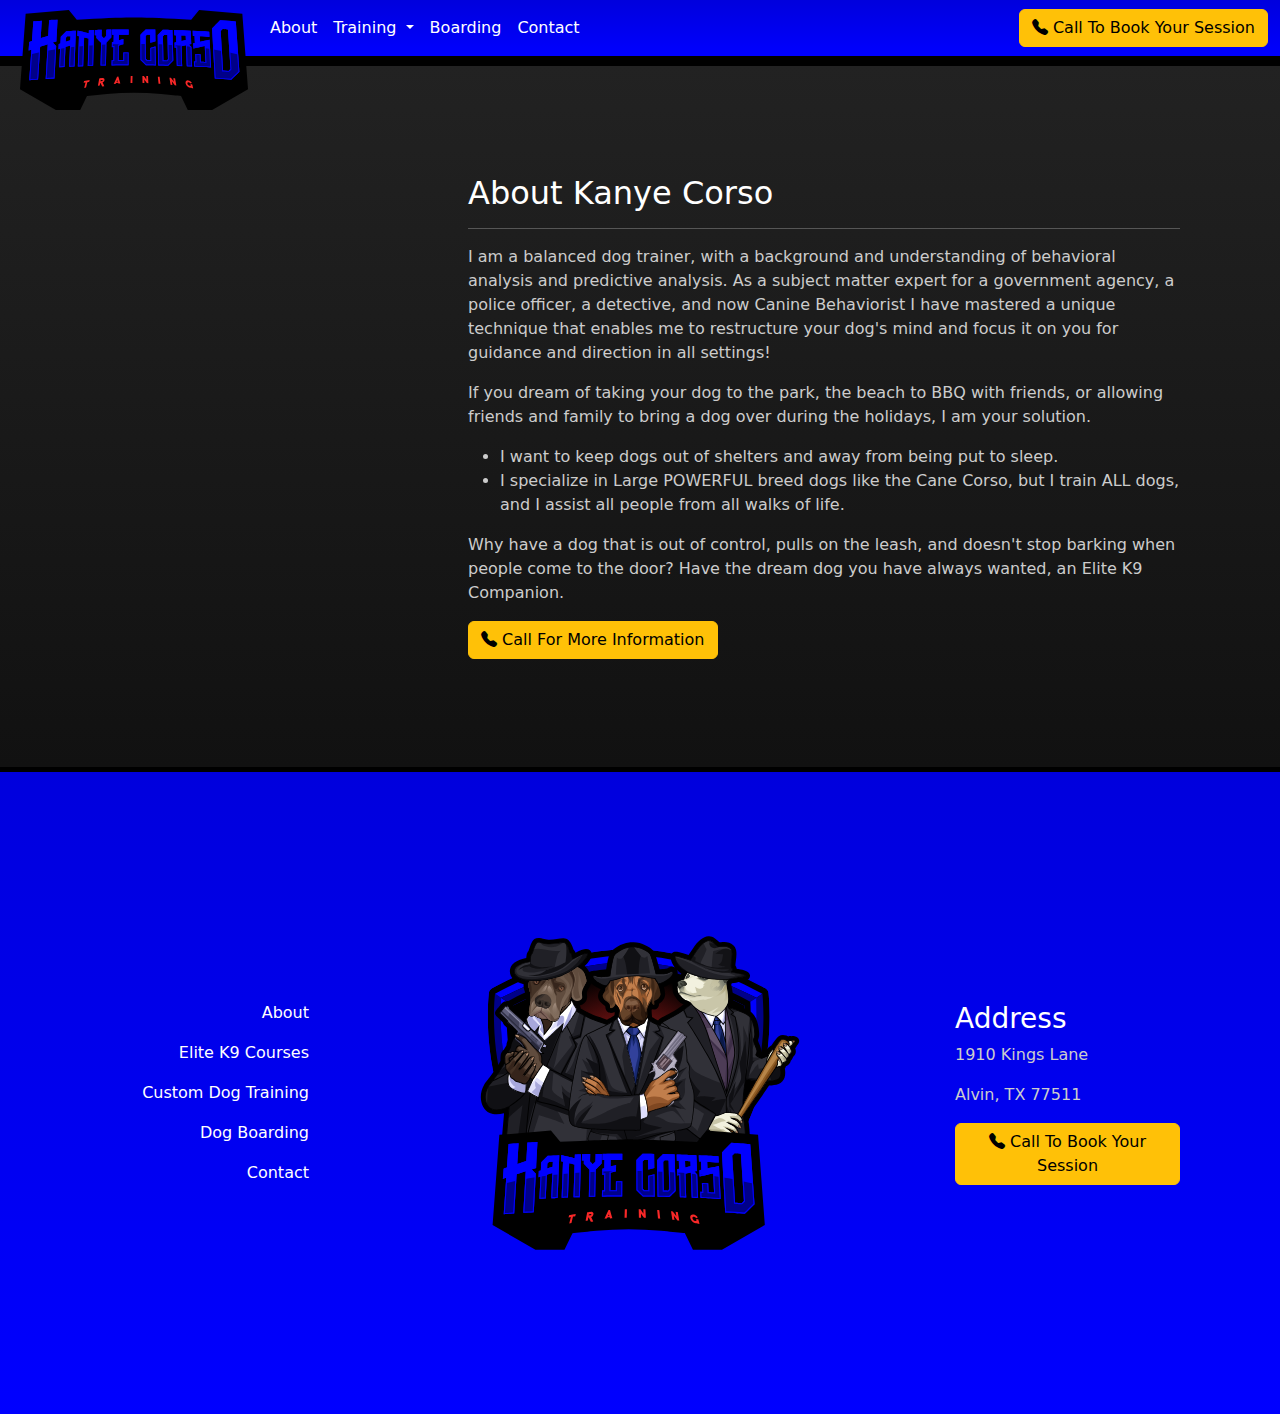
==== about.html @ 610530b4 "Initial import." ====
<!DOCTYPE html>
<html lang="en">
  <head>
    <meta charset="utf-8" />
    <meta name="viewport" content="width=device-width, initial-scale=1" />
    <title>About Kanye Corso</title>
    <meta
      name="description"
      content="I am a balanced dog trainer, with a background and understanding of behavioral analysis and predictive analysis."
    />
    <link href="./css/bootstrap.min.css" rel="stylesheet" />
    <link href="./fonts/icons/bootstrap-icons.css" rel="stylesheet" />
    <link href="./css/styles.css" rel="stylesheet" />
    <link
      rel="icon"
      href="images/favicon.svg"
      sizes="any"
      type="image/svg+xml"
    />
  </head>
  <body>
    <nav id="navbar" class="navbar navbar-expand-lg navbar-dark">
      <div class="container-fluid">
        <a id="navbar-logo" class="navbar-brand" href="./index.html"></a>
        <button
          class="navbar-toggler"
          type="button"
          data-bs-toggle="collapse"
          data-bs-target="#navbar-links"
          aria-controls="navbar-links"
          aria-expanded="false"
          aria-label="Toggle navigation"
        >
          <span class="navbar-toggler-icon"></span>
        </button>
        <div class="collapse navbar-collapse" id="navbar-links">
          <ul class="navbar-nav me-auto mb-2 mb-lg-0">
            <li class="nav-item">
              <a class="nav-link" href="./about.html">About</a>
            </li>
            <li class="nav-item dropdown">
              <a
                class="nav-link dropdown-toggle"
                href="#"
                role="button"
                data-bs-toggle="dropdown"
                aria-expanded="false"
              >
                Training
              </a>
              <ul class="dropdown-menu dropdown-menu-dark">
                <li>
                  <a class="dropdown-item" href="./courses.html"
                    >Elite K9 Courses</a
                  >
                </li>
                <li>
                  <a class="dropdown-item" href="./training.html"
                    >Custom Training</a
                  >
                </li>
              </ul>
            </li>
            <li class="nav-item">
              <a class="nav-link" href="./boarding.html">Boarding</a>
            </li>
            <li class="nav-item">
              <a class="nav-link" href="./contact.html">Contact</a>
            </li>
          </ul>
          <a class="btn btn-warning" href="tel:6123861790"
            ><i class="bi-telephone-fill"></i> Call To Book Your Session</a
          >
        </div>
      </div>
    </nav>
    <div class="content-dark text-bg-dark">
      <div class="container py-5">
        <div class="row">
          <div class="col-12 feature-text">
            <div>
              <div class="row">
                <div class="col-lg-4 mb-4">
                  <div class="video-container">
                    <iframe
                      class="object-fit-fill rounded"
                      src="https://www.youtube.com/embed/Y6xFnut482U?modestbranding=1"
                      title="YouTube video player"
                      frameborder="0"
                      allow="accelerometer; clipboard-write; gyroscope;"
                      allowfullscreen
                    ></iframe>
                  </div>
                </div>
                <div class="col-lg-8">
                  <h2>About Kanye Corso</h2>
                  <hr />
                  <p>
                    I am a balanced dog trainer, with a background and
                    understanding of behavioral analysis and predictive
                    analysis. As a subject matter expert for a government
                    agency, a police officer, a detective, and now Canine
                    Behaviorist I have mastered a unique technique that enables
                    me to restructure your dog's mind and focus it on you for
                    guidance and direction in all settings!
                  </p>
                  <p>
                    If you dream of taking your dog to the park, the beach to
                    BBQ with friends, or allowing friends and family to bring a
                    dog over during the holidays, I am your solution.
                  </p>
                  <ul>
                    <li>
                      I want to keep dogs out of shelters and away from being
                      put to sleep.
                    </li>
                    <li>
                      I specialize in Large POWERFUL breed dogs like the Cane
                      Corso, but I train ALL dogs, and I assist all people from
                      all walks of life.
                    </li>
                  </ul>
                  <p>
                    Why have a dog that is out of control, pulls on the leash,
                    and doesn't stop barking when people come to the door? Have
                    the dream dog you have always wanted, an Elite K9 Companion.
                  </p>
                  <a class="btn btn-warning" href="tel:6123861790"
                    ><i class="bi-telephone-fill"></i> Call For More
                    Information</a
                  >
                </div>
              </div>
            </div>
          </div>
        </div>
      </div>
    </div>
    <div class="footer text-bg-dark">
      <div class="container py-5">
        <div class="row">
          <div
            class="col-lg-3 feature-text d-lg-flex justify-content-center justify-content-xl-end"
          >
            <nav id="footer-nav" class="nav flex-column">
              <a class="nav-link text-center text-lg-end" href="./about.html"
                >About</a
              >
              <a class="nav-link text-center text-lg-end" href="./courses.html"
                >Elite K9 Courses</a
              >
              <a class="nav-link text-center text-lg-end" href="./training.html"
                >Custom Dog Training</a
              >
              <a class="nav-link text-center text-lg-end" href="./boarding.html"
                >Dog Boarding</a
              >
              <a class="nav-link text-center text-lg-end" href="./contact.html"
                >Contact</a
              >
            </nav>
          </div>
          <div class="col">
            <img src="./images/kanye-corso-training-logo.svg" />
          </div>
          <div
            class="col-lg-3 feature-text text-center text-lg-start justify-content-center justify-content-xl-start"
          >
            <div>
              <h3>Address</h3>
              <p>1910 Kings Lane</p>
              <p>Alvin, TX 77511</p>
              <a class="btn btn-warning" href="tel:6123861790"
                ><i class="bi-telephone-fill"></i> Call To Book Your Session</a
              >
            </div>
          </div>
        </div>
      </div>
    </div>
    <script src="./js/bootstrap.bundle.min.js"></script>
  </body>
</html>
---- css/styles.css ----
/* Variables */
:root {
  --primary-dark-blue: #000089;
  --primary-light-blue: #0000ff;
  --primary-red: #f92828;
}

/* Navbar */
@media (max-width: 992px) {
  #navbar {
    padding: 0;
  }
  #navbar .container-fluid {
    padding: 0;
  }
}
#navbar {
  background: linear-gradient(180deg, #0000dd 0%, #0000ff 100%);
  border-bottom: 5px solid #000000;
  min-height: 60px;
}
#navbar-logo {
  background: url("../images/kanye-corso-training-text-logo.svg") no-repeat;
  background-size: contain;
  height: 100px;
  left: 20px;
  position: absolute;
  top: 10px;
  width: 230px;
  z-index: 10;
}
#navbar-logo::after {
  background: var(--primary-light-blue);
  content: "";
  display: none;
  height: 120px;
  left: -10px;
  position: relative;
  top: -10px;
  width: 250px;
  z-index: -10;
}
.navbar-toggler {
  position: absolute;
  top: 10px;
  right: 10px;
}
#navbar-links {
  background: unset;
  margin-left: 250px;
}
@media (max-width: 992px) {
  #navbar-links {
    background: #151515;
    margin-left: 0;
    margin-top: 60px;
    padding: 60px 20px 20px;
    text-align: center;
    width: 100%;
  }
}
.nav-link {
  color: #ffffff;
}
.nav-link:hover {
  background: #000000;
}

/* Hero */
#hero {
  align-items: center;
  background: url("../images/boston-terrier.jpg") no-repeat center center;
  background-size: cover;
  height: calc(100vh - 56px);
  position: relative;
  width: 100%;
}

#hero-content {
  background: #000000 !important;
  bottom: 5%;
  position: absolute;
  left: 10%;
  width: 80%;
}
@media (min-width: 768px) {
  #hero-content {
    bottom: 20%;
    position: absolute;
    left: 10%;
    width: unset;
  }
}

/* Content Sections */
.content-light {
  background: linear-gradient(180deg, #ffffff 0%, #dddddd 100%) !important;
  padding: 30px 0;
}
.content-dark {
  background: linear-gradient(180deg, #222222 0%, #111111 100%) !important;
  border-bottom: 5px solid #000000;
  border-top: 5px solid #000000;
  padding: 30px 0;
}
.feature-text {
  align-items: center;
  display: flex;
  padding: 30px;
}
.contact-page {
  padding-bottom: 100px;
}
.footer {
  background: linear-gradient(180deg, #0000dd 0%, #0000ff 100%);
}

/* Pricing Table */
.pricing-table {
  display: grid;
  grid-template-columns: 32% 36% 32%;
  margin: 60px;
}
@media (max-width: 992px) {
  .pricing-table {
    grid-template-columns: 100%;
  }
}
.pricing-column {
  background: linear-gradient(180deg, #555555 0%, #333333 100%);
  border: 1px solid #111111;
  border-radius: 5px;
  box-shadow: #000000 2px 2px 15px;
  margin-bottom: 40px;
  overflow: hidden;
  position: relative;
}
.pricing-column.featured {
  scale: 1.075;
  z-index: 10;
}
@media (max-width: 992px) {
  .pricing-column.featured {
    scale: 1.005;
  }
}
.pricing-column h3 {
  background: linear-gradient(180deg, #151515 0%, #111111 100%);
  border-radius: 5px 5px 0px 0px;
  padding: 20px 0px;
  margin: 0;
  text-align: center;
}
.pricing-column.featured h3 {
  background: linear-gradient(180deg, #0000ee 0%, #0000ff 100%);
}
.price {
  background: #000;
  font-size: 40px;
  font-weight: bold;
  padding: 20px 0px;
  text-align: center;
}
.pricing-list {
  list-style: none;
  margin: 0;
  padding: 20px 0px;
}
.pricing-list li {
  color: #bbbbbb;
  line-height: 16px;
  padding: 0px 60px 4px;
  position: relative;
}
.pricing-list i {
  color: #ffffff;
  font-size: 24px;
  left: 34px;
  position: absolute;
  top: -4px;
}
.pricing-column .feature {
  background: #ffc107;
  bottom: 36px;
  color: #000000;
  font-size: 20px;
  padding: 4px 68px;
  position: absolute;
  right: -50px;
  transform: rotate(-45deg);
}
.pricing-cta {
  margin: 0px 0px 60px;
  text-align: center;
}

/* Typography */
p,
li {
  color: #cccccc;
}
.content-light p,
.content-light li {
  color: #555555;
}

/* Video */
.video-container {
  position: relative;
  padding-bottom: 56.25%;
}

.video-container iframe {
  position: absolute;
  top: 0;
  left: 0;
  width: 100%;
  height: 100%;
}
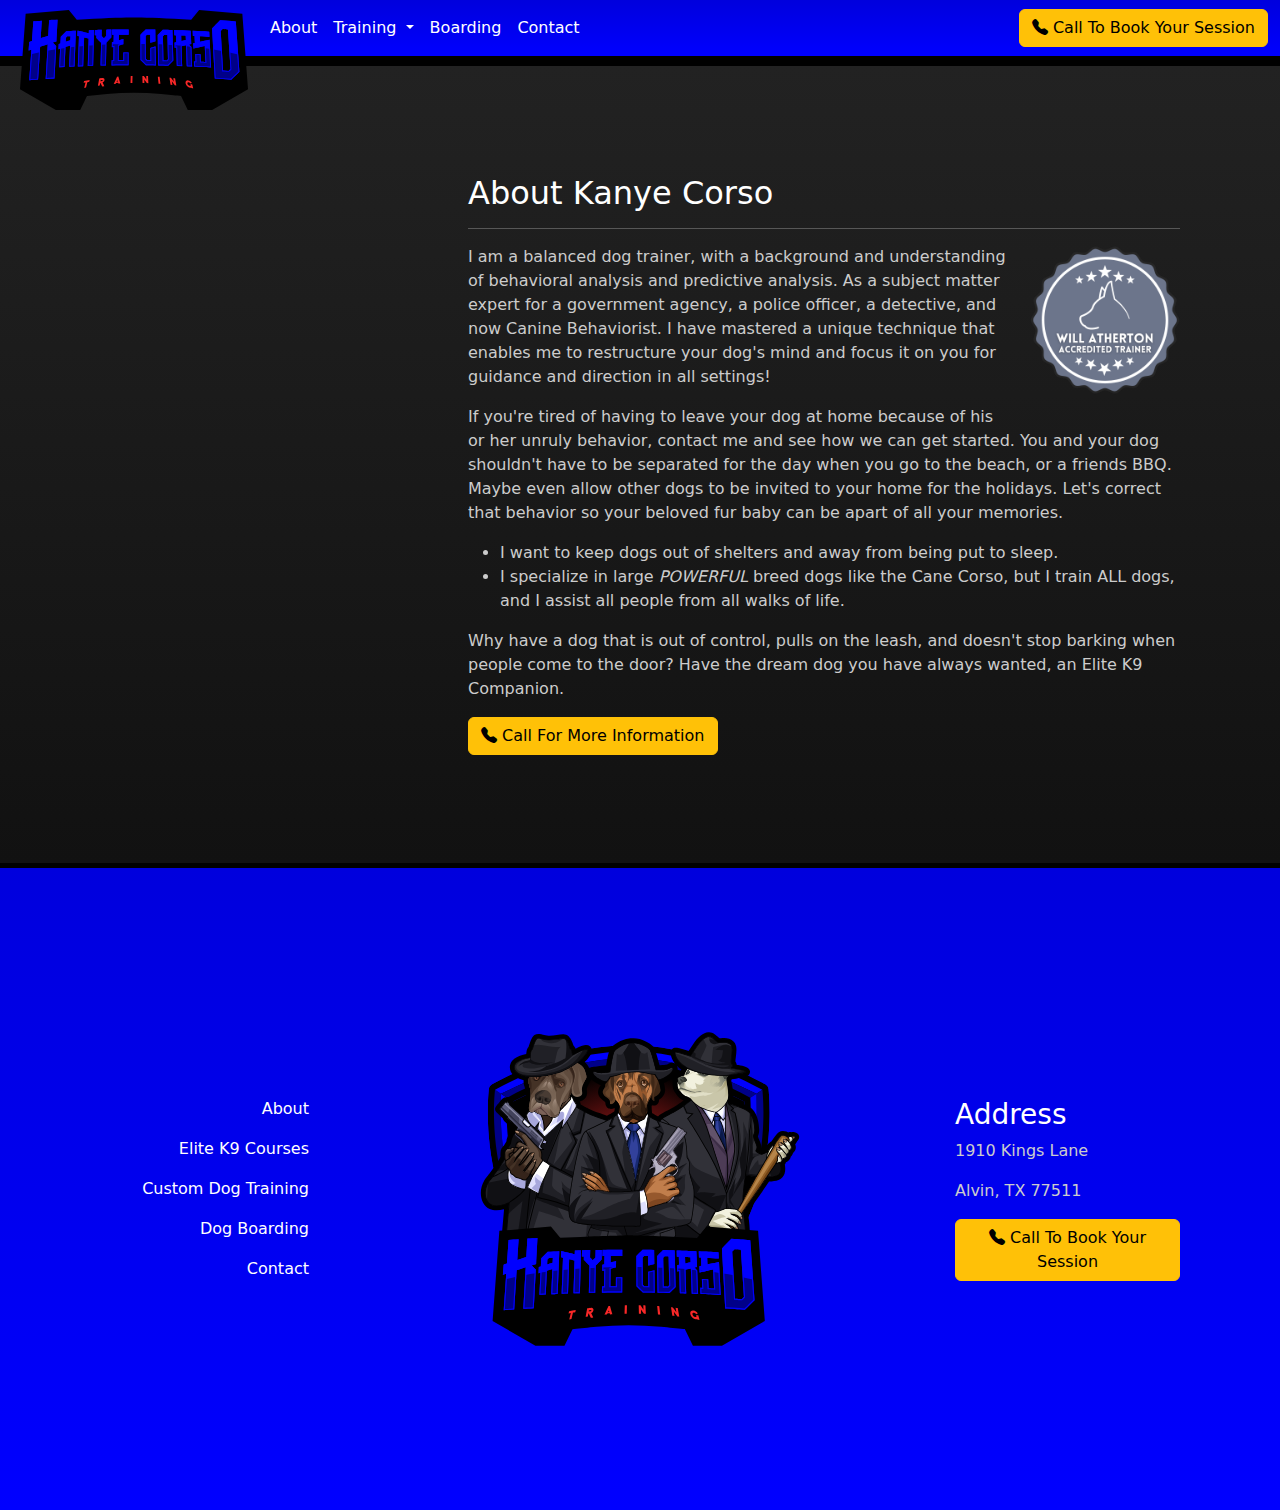
==== commit 1b53e8c0: "Website updates, og tags." ====
--- a/about.html
+++ b/about.html
@@ -8,6 +8,14 @@
       name="description"
       content="I am a balanced dog trainer, with a background and understanding of behavioral analysis and predictive analysis."
     />
+    <meta property="og:image" content="./images/social.jpg" />
+    <meta property="og:title" content="Kanye Corso Dog Training" />
+    <meta
+      property="og:description"
+      content="Never worry about having to chase your dog down the street or how it might act around other people or even other dogs. After my training program, your dog will be well-behaved and listen to your commands."
+    />
+    <meta property="og:image:width" content="1280" />
+    <meta property="og:image:height" content="960" />
     <link href="./css/bootstrap.min.css" rel="stylesheet" />
     <link href="./fonts/icons/bootstrap-icons.css" rel="stylesheet" />
     <link href="./css/styles.css" rel="stylesheet" />
@@ -95,19 +103,28 @@
                 <div class="col-lg-8">
                   <h2>About Kanye Corso</h2>
                   <hr />
+                  <img
+                    src="./images/zack-lemire-will-atherton-accredited-trainer.png"
+                    alt="Zack Lemire - Will Atherton Accredited Trainer"
+                    id="seal"
+                  />
                   <p>
                     I am a balanced dog trainer, with a background and
                     understanding of behavioral analysis and predictive
                     analysis. As a subject matter expert for a government
                     agency, a police officer, a detective, and now Canine
-                    Behaviorist I have mastered a unique technique that enables
+                    Behaviorist. I have mastered a unique technique that enables
                     me to restructure your dog's mind and focus it on you for
                     guidance and direction in all settings!
                   </p>
                   <p>
-                    If you dream of taking your dog to the park, the beach to
-                    BBQ with friends, or allowing friends and family to bring a
-                    dog over during the holidays, I am your solution.
+                    If you're tired of having to leave your dog at home because
+                    of his or her unruly behavior, contact me and see how we can
+                    get started. You and your dog shouldn't have to be separated
+                    for the day when you go to the beach, or a friends BBQ.
+                    Maybe even allow other dogs to be invited to your home for
+                    the holidays. Let's correct that behavior so your beloved
+                    fur baby can be apart of all your memories.
                   </p>
                   <ul>
                     <li>
@@ -115,9 +132,9 @@
                       put to sleep.
                     </li>
                     <li>
-                      I specialize in Large POWERFUL breed dogs like the Cane
-                      Corso, but I train ALL dogs, and I assist all people from
-                      all walks of life.
+                      I specialize in large <em>POWERFUL</em> breed dogs like
+                      the Cane Corso, but I train ALL dogs, and I assist all
+                      people from all walks of life.
                     </li>
                   </ul>
                   <p>
--- a/css/styles.css
+++ b/css/styles.css
@@ -217,3 +217,11 @@
   width: 100%;
   height: 100%;
 }
+
+/* Seal */
+#seal {
+  float: right;
+  height: 150px;
+  margin: 0px 0px 20px 20px;
+  width: 150px;
+}
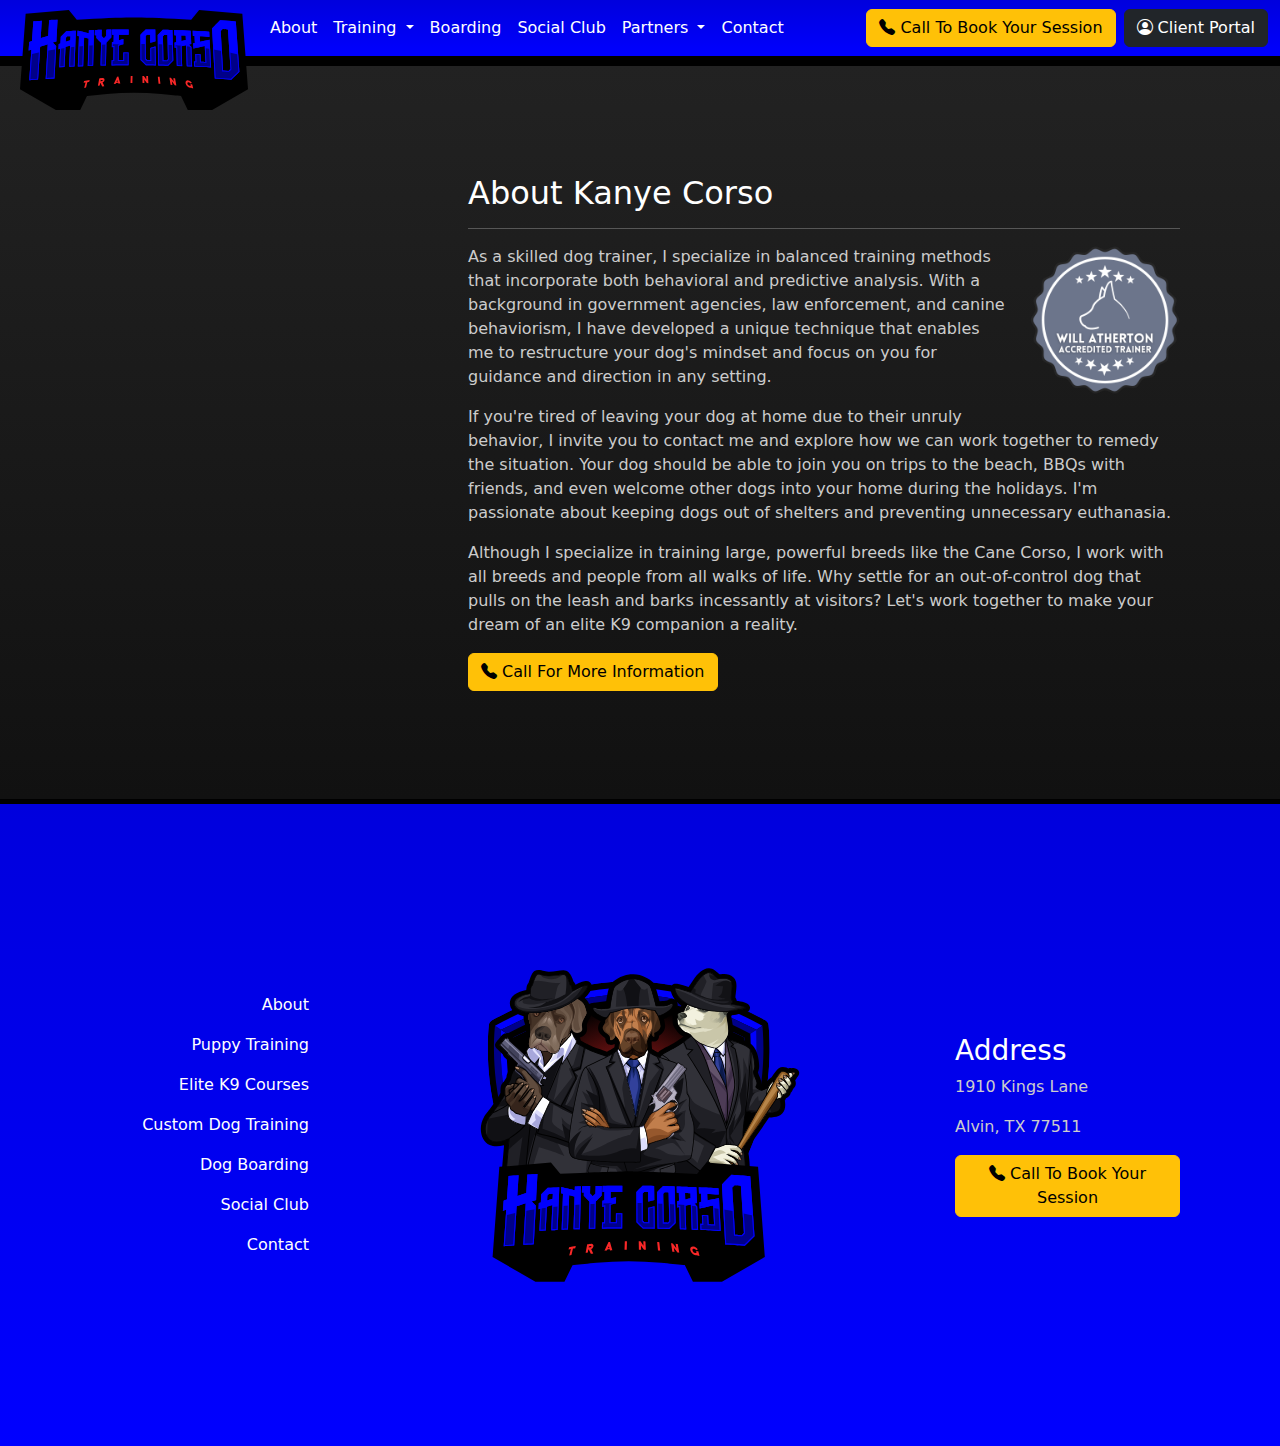
==== commit 868e10bc: "Added partner, portal, puppy, and social pages." ====
--- a/about.html
+++ b/about.html
@@ -12,7 +12,7 @@
     <meta property="og:title" content="Kanye Corso Dog Training" />
     <meta
       property="og:description"
-      content="Never worry about having to chase your dog down the street or how it might act around other people or even other dogs. After my training program, your dog will be well-behaved and listen to your commands."
+      content="After my training program, your dog will be well-behaved and listen to your commands."
     />
     <meta property="og:image:width" content="1280" />
     <meta property="og:image:height" content="960" />
@@ -58,6 +58,11 @@
               </a>
               <ul class="dropdown-menu dropdown-menu-dark">
                 <li>
+                  <a class="dropdown-item" href="./puppy-training.html"
+                    >Puppy Training</a
+                  >
+                </li>
+                <li>
                   <a class="dropdown-item" href="./courses.html"
                     >Elite K9 Courses</a
                   >
@@ -73,11 +78,35 @@
               <a class="nav-link" href="./boarding.html">Boarding</a>
             </li>
             <li class="nav-item">
+              <a class="nav-link" href="./social-club.html">Social Club</a>
+            </li>
+            <li class="nav-item dropdown">
+              <a
+                class="nav-link dropdown-toggle"
+                href="#"
+                role="button"
+                data-bs-toggle="dropdown"
+                aria-expanded="false"
+              >
+                Partners
+              </a>
+              <ul class="dropdown-menu dropdown-menu-dark">
+                <li>
+                  <a class="dropdown-item" href="./dizzy-rescue.html"
+                    >Dizzy Dog Rescue</a
+                  >
+                </li>
+              </ul>
+            </li>
+            <li class="nav-item">
               <a class="nav-link" href="./contact.html">Contact</a>
             </li>
           </ul>
-          <a class="btn btn-warning" href="tel:6123861790"
+          <a class="btn btn-warning me-2" href="tel:6123861790"
             ><i class="bi-telephone-fill"></i> Call To Book Your Session</a
+          >
+          <a class="btn btn-dark" href="./portal.html"
+            ><i class="bi-person-circle"></i> Client Portal</a
           >
         </div>
       </div>
@@ -109,38 +138,30 @@
                     id="seal"
                   />
                   <p>
-                    I am a balanced dog trainer, with a background and
-                    understanding of behavioral analysis and predictive
-                    analysis. As a subject matter expert for a government
-                    agency, a police officer, a detective, and now Canine
-                    Behaviorist. I have mastered a unique technique that enables
-                    me to restructure your dog's mind and focus it on you for
-                    guidance and direction in all settings!
+                    As a skilled dog trainer, I specialize in balanced training
+                    methods that incorporate both behavioral and predictive
+                    analysis. With a background in government agencies, law
+                    enforcement, and canine behaviorism, I have developed a
+                    unique technique that enables me to restructure your dog's
+                    mindset and focus on you for guidance and direction in any
+                    setting.
                   </p>
                   <p>
-                    If you're tired of having to leave your dog at home because
-                    of his or her unruly behavior, contact me and see how we can
-                    get started. You and your dog shouldn't have to be separated
-                    for the day when you go to the beach, or a friends BBQ.
-                    Maybe even allow other dogs to be invited to your home for
-                    the holidays. Let's correct that behavior so your beloved
-                    fur baby can be apart of all your memories.
+                    If you're tired of leaving your dog at home due to their
+                    unruly behavior, I invite you to contact me and explore how
+                    we can work together to remedy the situation. Your dog
+                    should be able to join you on trips to the beach, BBQs with
+                    friends, and even welcome other dogs into your home during
+                    the holidays. I'm passionate about keeping dogs out of
+                    shelters and preventing unnecessary euthanasia.
                   </p>
-                  <ul>
-                    <li>
-                      I want to keep dogs out of shelters and away from being
-                      put to sleep.
-                    </li>
-                    <li>
-                      I specialize in large <em>POWERFUL</em> breed dogs like
-                      the Cane Corso, but I train ALL dogs, and I assist all
-                      people from all walks of life.
-                    </li>
-                  </ul>
                   <p>
-                    Why have a dog that is out of control, pulls on the leash,
-                    and doesn't stop barking when people come to the door? Have
-                    the dream dog you have always wanted, an Elite K9 Companion.
+                    Although I specialize in training large, powerful breeds
+                    like the Cane Corso, I work with all breeds and people from
+                    all walks of life. Why settle for an out-of-control dog that
+                    pulls on the leash and barks incessantly at visitors? Let's
+                    work together to make your dream of an elite K9 companion a
+                    reality.
                   </p>
                   <a class="btn btn-warning" href="tel:6123861790"
                     ><i class="bi-telephone-fill"></i> Call For More
@@ -163,6 +184,11 @@
               <a class="nav-link text-center text-lg-end" href="./about.html"
                 >About</a
               >
+              <a
+                class="nav-link text-center text-lg-end"
+                href="./puppy-training.html"
+                >Puppy Training</a
+              >
               <a class="nav-link text-center text-lg-end" href="./courses.html"
                 >Elite K9 Courses</a
               >
@@ -171,6 +197,11 @@
               >
               <a class="nav-link text-center text-lg-end" href="./boarding.html"
                 >Dog Boarding</a
+              >
+              <a
+                class="nav-link text-center text-lg-end"
+                href="./social-club.html"
+                >Social Club</a
               >
               <a class="nav-link text-center text-lg-end" href="./contact.html"
                 >Contact</a
--- a/css/styles.css
+++ b/css/styles.css
@@ -225,3 +225,10 @@
   margin: 0px 0px 20px 20px;
   width: 150px;
 }
+
+/* Portal */
+#portal {
+  display: block;
+  height: calc(100vh - 61px);
+  width: 100%;
+}
